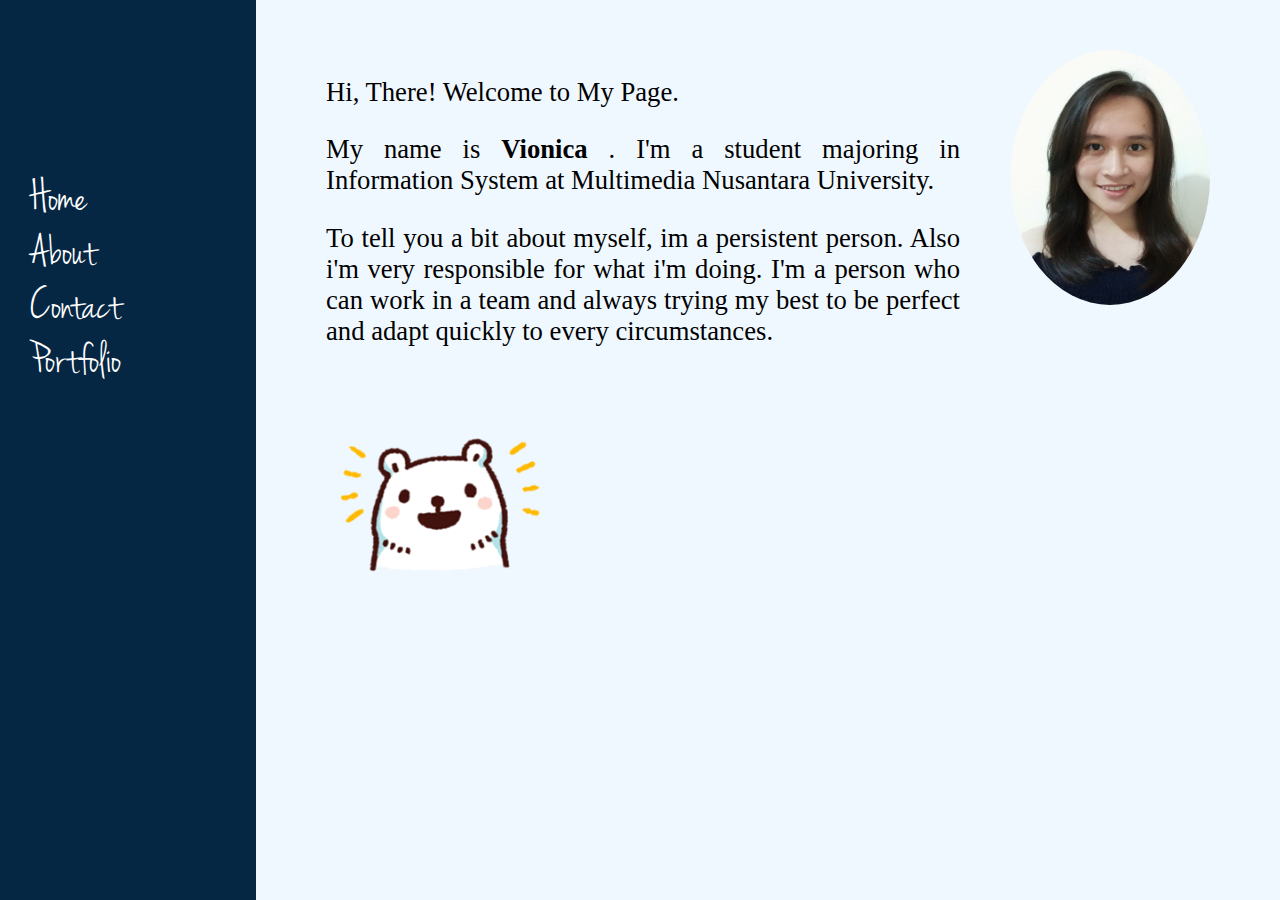
==== about.html @ 7da83d3f "about" ====
<!DOCTYPE html>
<html>
<head>
	<title>Vionica's Personal Website</title>
	<link rel="stylesheet"  type="text/css" href="style.css"/>
</head>
<body>
	<aside>
		<a href="index.html"> <li> Home </li> </a>
		<a href="about.html"> <li> About </li> </a>
		<a href="contact.html"> <li> Contact </li> </a>
		<a href="portfolio.html"> <li> Portfolio </li> </a>
	</aside>
	<div id="about">
		<img id="profile" src="images/vio.jpeg" alt="profile"/>
		<p id="info"> Hi, There! Welcome to My Page. </p>
		<p id="info"> My name is <b> Vionica </b>. I'm a student majoring in Information System at Multimedia Nusantara University. </p>
		<p id="info"> To tell you a bit about myself, im a persistent person. Also i'm very responsible for what i'm doing. I'm a person who can work in a team and always trying my best to be perfect and adapt quickly to every circumstances. </p>
		<img id="maskot" src="images/maskot.png" alt="maskot"/> 
	</div>
</body>
</html>
---- style.css ----
body{
	margin: 0;
}

@font-face{
    font-family: 'IndexFont';
    src: url('font/JennaSue.ttf');

}

aside{
    list-style-type: none;
    padding: 175px 0px 0px 30px;
    margin: 0;
    width: 20%;
    height: 100%;
    position: fixed;
    font-family: 'IndexFont';
    font-size: 35pt;
    color: white;
    background-color: #062743;
}

div{
	margin-left: 20%;
    position: fixed;
    height: 100%;
}

#bg{
	height: 630px;
}

a:link, a:visited {
	color: inherit;
	text-decoration: none;
}

a:hover{
	color: aqua;
}

#profile{
	border-radius: 50%;
	width: 200px;
	height: 255px;
	float: right;
	margin-left: 50px;
}

#about {
	margin-left: 20%;
    position: fixed;
    height: 100%;
    padding: 50px 70px 0px 70px;
    background-color: aliceblue;
}

#info{
	font-size: 20pt;
	text-align: justify;
}

#maskot {
	margin-top: 30px;
	width: 230px;
	height: 200px;
}
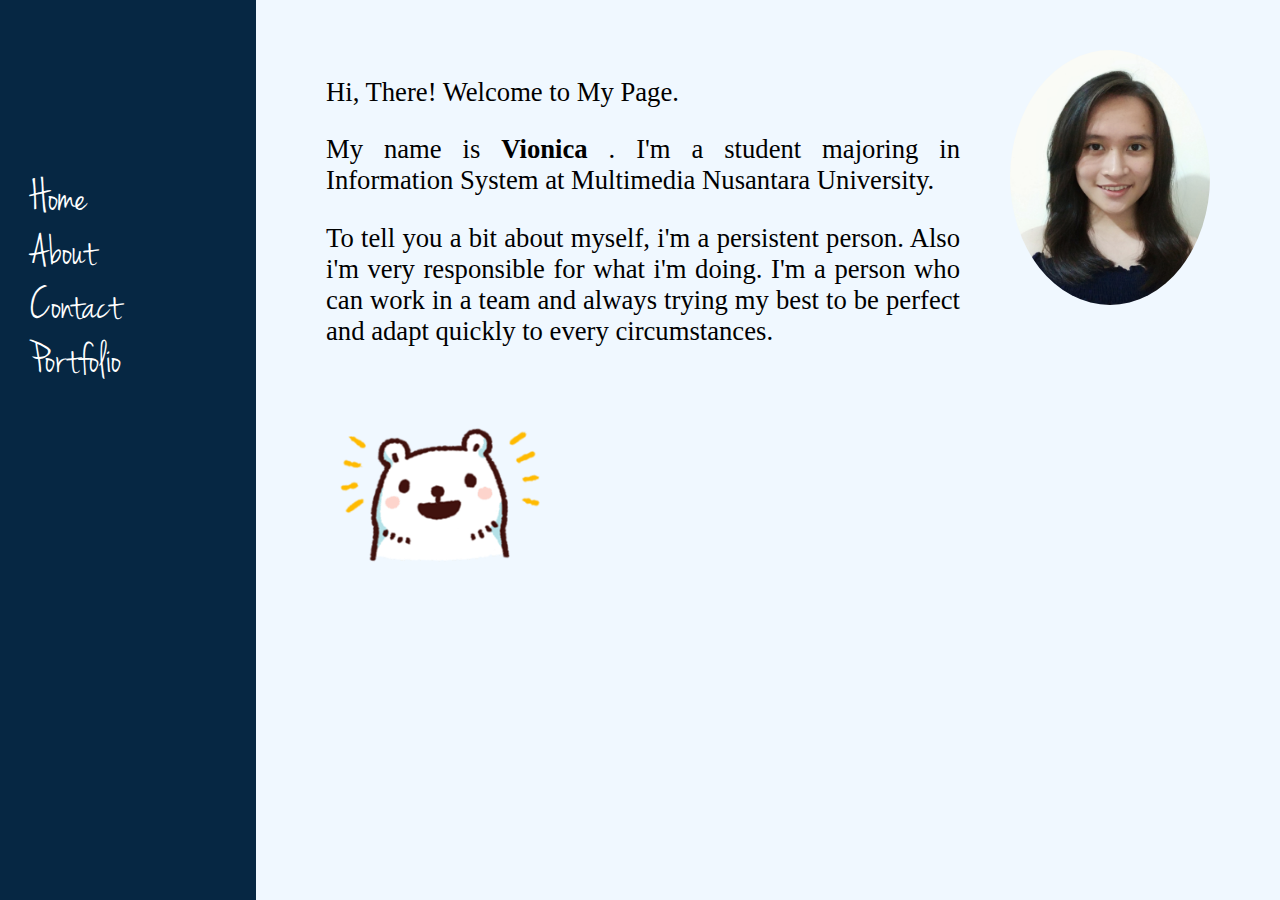
==== commit d63c6c38: "contact" ====
--- a/about.html
+++ b/about.html
@@ -13,9 +13,9 @@
 	</aside>
 	<div id="about">
 		<img id="profile" src="images/vio.jpeg" alt="profile"/>
-		<p id="info"> Hi, There! Welcome to My Page. </p>
-		<p id="info"> My name is <b> Vionica </b>. I'm a student majoring in Information System at Multimedia Nusantara University. </p>
-		<p id="info"> To tell you a bit about myself, im a persistent person. Also i'm very responsible for what i'm doing. I'm a person who can work in a team and always trying my best to be perfect and adapt quickly to every circumstances. </p>
+		<p class="info"> Hi, There! Welcome to My Page. </p>
+		<p class="info"> My name is <b> Vionica </b>. I'm a student majoring in Information System at Multimedia Nusantara University. </p>
+		<p class="info"> To tell you a bit about myself, i'm a persistent person. Also i'm very responsible for what i'm doing. I'm a person who can work in a team and always trying my best to be perfect and adapt quickly to every circumstances. </p>
 		<img id="maskot" src="images/maskot.png" alt="maskot"/> 
 	</div>
 </body>
--- a/style.css
+++ b/style.css
@@ -56,13 +56,45 @@
     background-color: aliceblue;
 }
 
-#info{
+.info{
 	font-size: 20pt;
 	text-align: justify;
+	clear: left;
 }
 
-#maskot {
-	margin-top: 30px;
+#maskot{
+	margin-top: 20px;
 	width: 230px;
 	height: 200px;
+}
+
+#contact{
+	margin-left: 20%;
+    position: fixed;
+    width: 70%;
+    height: 100%;
+    padding: 50px 70px 0px 70px;
+	background-color: floralwhite;
+}
+
+.logo{
+	width: 50px;
+	height: 50px;
+	margin-right: 5px;
+}
+
+#maskot1{
+	float: right;
+	margin-top: 20px;
+	width: 230px;
+	height: 200px;
+}
+
+table, tr, td{
+	vertical-align: middle;
+	font-size: 20pt;
+}
+
+td{
+	padding: 0px 20px 0px 20px;
 }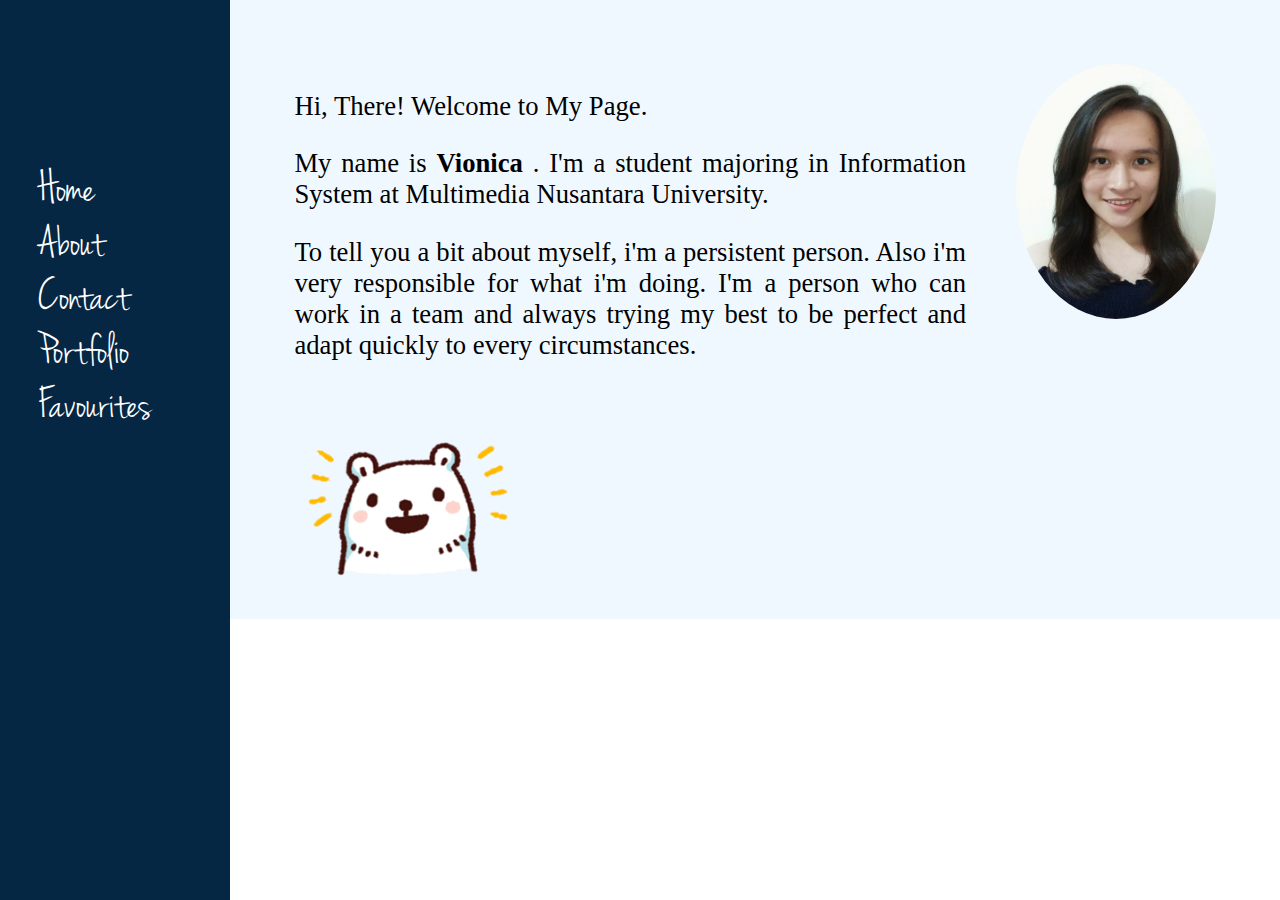
==== commit e3452547: "favourites" ====
--- a/about.html
+++ b/about.html
@@ -10,6 +10,7 @@
 		<a href="about.html"> <li> About </li> </a>
 		<a href="contact.html"> <li> Contact </li> </a>
 		<a href="portfolio.html"> <li> Portfolio </li> </a>
+		<a href="fav.html"> <li> Favourites </li> </a>
 	</aside>
 	<div id="about">
 		<img id="profile" src="images/vio.jpeg" alt="profile"/>
--- a/style.css
+++ b/style.css
@@ -5,30 +5,33 @@
 @font-face{
     font-family: 'IndexFont';
     src: url('font/JennaSue.ttf');
-
+}
+
+@font-face{
+    font-family: 'NamesFont';
+    src: url('font/Sun Valley - Demo.ttf');
 }
 
 aside{
     list-style-type: none;
-    padding: 175px 0px 0px 30px;
+    padding: 13% 0% 0% 3%;
+    position: fixed;
     margin: 0;
-    width: 20%;
+    width: 15%;
     height: 100%;
-    position: fixed;
     font-family: 'IndexFont';
     font-size: 35pt;
     color: white;
     background-color: #062743;
 }
 
-div{
-	margin-left: 20%;
-    position: fixed;
-    height: 100%;
+#home{
+    margin-left: 18%;
 }
 
 #bg{
 	height: 630px;
+	position: fixed;
 }
 
 a:link, a:visited {
@@ -49,10 +52,8 @@
 }
 
 #about {
-	margin-left: 20%;
-    position: fixed;
-    height: 100%;
-    padding: 50px 70px 0px 70px;
+	margin-left: 18%;
+    padding: 5% 5% 0.6% 5%;
     background-color: aliceblue;
 }
 
@@ -69,12 +70,10 @@
 }
 
 #contact{
-	margin-left: 20%;
-    position: fixed;
-    width: 70%;
+	margin-left: 18%;
     height: 100%;
-    padding: 50px 70px 0px 70px;
-	background-color: floralwhite;
+    padding: 5% 5% 21% 5%;
+    background-color: aliceblue;
 }
 
 .logo{
@@ -90,11 +89,114 @@
 	height: 200px;
 }
 
-table, tr, td{
+#tbcontact{
 	vertical-align: middle;
 	font-size: 20pt;
 }
 
 td{
 	padding: 0px 20px 0px 20px;
+}
+
+#portfolio{
+    background-color: aliceblue;
+    margin-left: 18%;
+    padding: 0% 5% 0% 5%;
+}
+
+#isi{
+	background-color: white;
+	font-size: 17pt;
+	margin: 0;
+	padding: 3%;
+}
+
+h1{
+	font-family: 'NamesFont';
+	font-size: 85pt;
+	text-align: center;
+	margin: 0;
+	color: rgb(240 60 79);
+}
+
+nav{
+	text-align: center;
+	font-family: 'IndexFont';
+	font-size: 30pt;
+	font-weight: bold;
+}
+
+table, td, th, tr{
+	text-align: justify;
+}
+
+#pd{
+	text-align: center;
+	font-family: 'IndexFont';
+	font-size: 35pt;
+	font-weight: bold;
+	margin: 5% 0% 1% 0%;
+	color: gold;
+}
+
+#edu{
+	text-align: center;
+	font-family: 'IndexFont';
+	font-size: 35pt;
+	font-weight: bold;
+	margin: 5% 0% 1% 0%;
+	color: gold;
+}
+
+.subjudul{
+	text-align: center;
+}
+
+#exp{
+	text-align: center;
+	font-family: 'IndexFont';
+	font-size: 35pt;
+	font-weight: bold;
+	margin: 5% 0% 1% 0%;
+	color: gold;
+}
+
+#skills{
+	text-align: center;
+	font-family: 'IndexFont';
+	font-size: 35pt;
+	font-weight: bold;
+	margin: 5% 0% 1% 0%;
+	color: gold;
+}
+
+#fav {
+    background-color: aliceblue;
+    margin-left: 18%;
+    padding: 0% 5% 0% 5%;
+}
+
+.brt{
+	font-size: 25pt;
+	text-align: left;
+	margin-top: 3%;
+    list-style-type: none;
+}
+
+.i{
+	text-indent: 5%;
+	color: grey;
+	margin: 0;
+}
+
+.awal{
+	text-indent: 5%;
+	text-align: justify;
+	font-size: 15pt;
+}
+
+#fav2{
+    background-color: aliceblue;
+    margin-left: 18%;
+    padding: 0% 5% 0% 5%;
 }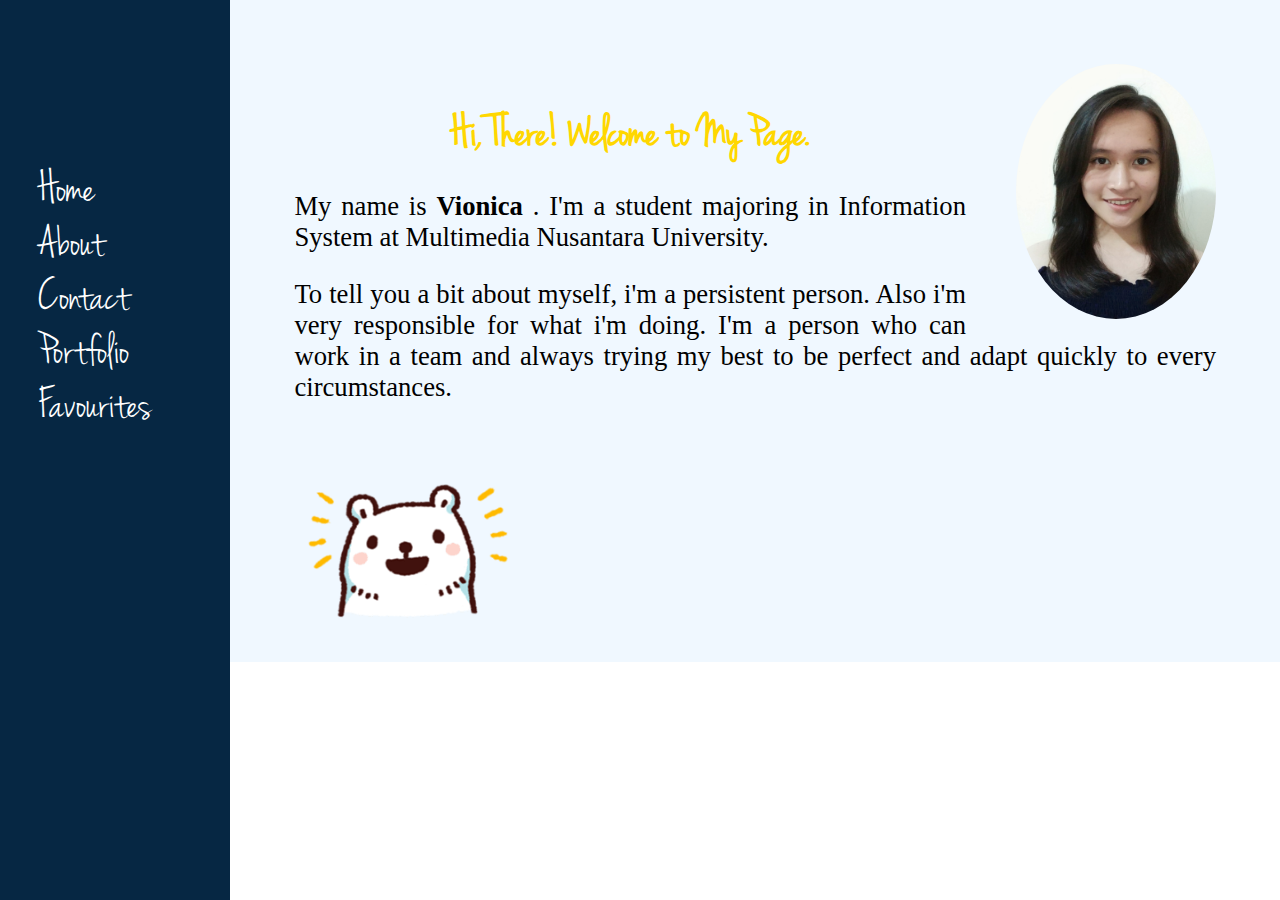
==== commit 753199eb: "berita1" ====
--- a/about.html
+++ b/about.html
@@ -14,7 +14,7 @@
 	</aside>
 	<div id="about">
 		<img id="profile" src="images/vio.jpeg" alt="profile"/>
-		<p class="info"> Hi, There! Welcome to My Page. </p>
+		<p id="pd"> Hi, There! Welcome to My Page. </p>
 		<p class="info"> My name is <b> Vionica </b>. I'm a student majoring in Information System at Multimedia Nusantara University. </p>
 		<p class="info"> To tell you a bit about myself, i'm a persistent person. Also i'm very responsible for what i'm doing. I'm a person who can work in a team and always trying my best to be perfect and adapt quickly to every circumstances. </p>
 		<img id="maskot" src="images/maskot.png" alt="maskot"/> 
--- a/style.css
+++ b/style.css
@@ -199,4 +199,19 @@
     background-color: aliceblue;
     margin-left: 18%;
     padding: 0% 5% 0% 5%;
+}
+
+.album{
+    margin: 0% auto 0% auto;
+    padding-top: 3%;
+    display: block;
+    width: 250px;
+    height: 250px;
+
+}
+
+.berita{
+	text-indent: 5%;
+	text-align: justify;
+	font-size: 15pt;
 }